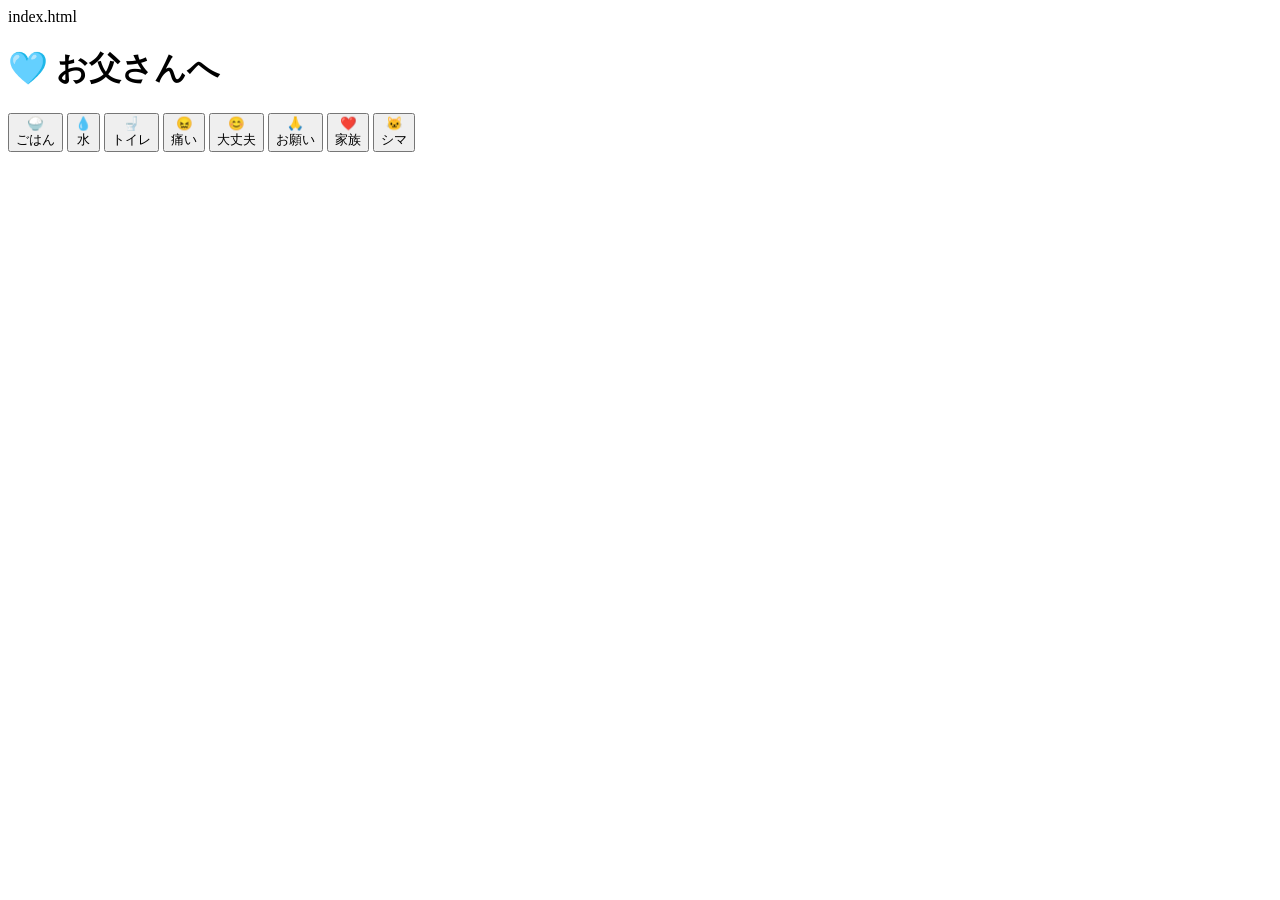
==== index.html @ d6712ca6 "Add files via upload" ====
index.html
<!DOCTYPE html>
<html lang="ja">
<head>
    <meta charset="UTF-8">
    <meta name="viewport" content="width=device-width, initial-scale=1.0">
    <title>お父さんアプリ</title>
    <link rel="stylesheet" href="style.css">
</head>
<body>

<h1>🩵 お父さんへ</h1>

<div class="container">

    <button onclick="speak('ごはんが食べたいです')">
        🍚<br>ごはん
    </button>

    <button onclick="speak('水が飲みたいです')">
        💧<br>水
    </button>

    <button onclick="speak('トイレに行きたいです')">
        🚽<br>トイレ
    </button>

    <button onclick="speak('痛いです')">
        😖<br>痛い
    </button>

    <button onclick="speak('大丈夫です')">
        😊<br>大丈夫
    </button>

    <button onclick="speak('お願いします')">
        🙏<br>お願い
    </button>

    <button onclick="speak('家族に会いたいです')">
        ❤️<br>家族
    </button>

    <button onclick="speak('シマに会いたいです')">
        🐱<br>シマ
    </button>

</div>

<script src="script.js"></script>

</body>
</html>
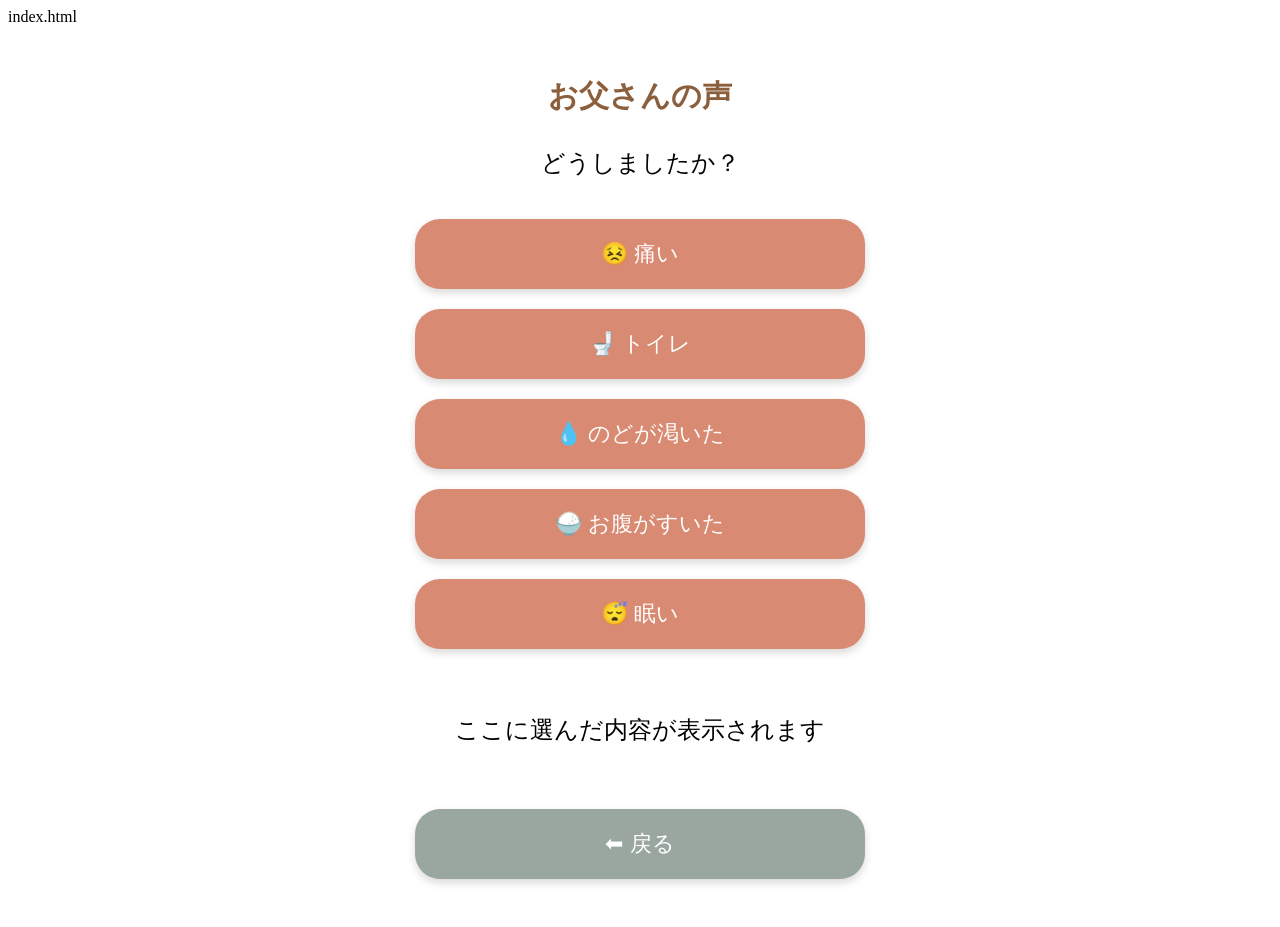
==== commit e04ae3b1: "Add files via upload" ====
--- a/index.html
+++ b/index.html
@@ -2,52 +2,72 @@
 <!DOCTYPE html>
 <html lang="ja">
 <head>
-    <meta charset="UTF-8">
-    <meta name="viewport" content="width=device-width, initial-scale=1.0">
-    <title>お父さんアプリ</title>
-    <link rel="stylesheet" href="style.css">
+<meta charset="UTF-8">
+<meta name="viewport" content="width=device-width, initial-scale=1.0">
+
+<title>お父さんの声アプリ</title>
+
+<link rel="stylesheet" href="style.css">
+
 </head>
+
 <body>
 
-<h1>🩵 お父さんへ</h1>
+<div class="app">
 
-<div class="container">
+<h1>お父さんの声</h1>
 
-    <button onclick="speak('ごはんが食べたいです')">
-        🍚<br>ごはん
-    </button>
+<p class="question">
+どうしましたか？
+</p>
 
-    <button onclick="speak('水が飲みたいです')">
-        💧<br>水
-    </button>
 
-    <button onclick="speak('トイレに行きたいです')">
-        🚽<br>トイレ
-    </button>
+<div id="menu">
 
-    <button onclick="speak('痛いです')">
-        😖<br>痛い
-    </button>
+<button onclick="showPain()">
+😣 痛い
+</button>
 
-    <button onclick="speak('大丈夫です')">
-        😊<br>大丈夫
-    </button>
+<button onclick="showToilet()">
+🚽 トイレ
+</button>
 
-    <button onclick="speak('お願いします')">
-        🙏<br>お願い
-    </button>
+<button onclick="selectMessage('💧 のどが渇いたです')">
+💧 のどが渇いた
+</button>
 
-    <button onclick="speak('家族に会いたいです')">
-        ❤️<br>家族
-    </button>
+<button onclick="selectMessage('🍚 お腹がすいたです')">
+🍚 お腹がすいた
+</button>
 
-    <button onclick="speak('シマに会いたいです')">
-        🐱<br>シマ
-    </button>
+<button onclick="selectMessage('😴 眠いです')">
+😴 眠い
+</button>
 
 </div>
+
+
+
+<div id="subMenu"></div>
+
+
+
+<div id="result">
+
+ここに選んだ内容が表示されます
+
+</div>
+
+
+<button class="back" onclick="backMenu()">
+⬅ 戻る
+</button>
+
+
+</div>
+
 
 <script src="script.js"></script>
 
 </body>
-</html>
+</html>
--- a/style.css
+++ b/style.css
@@ -0,0 +1,117 @@
+style.css
+body {
+
+    margin: 0;
+    padding: 0;
+
+    font-family:
+    "Hiragino Maru Gothic ProN",
+    "Yu Gothic",
+    sans-serif;
+
+    background: #fff7f2;
+
+    color: #5a4035;
+
+}
+
+
+.app {
+
+    max-width: 500px;
+
+    margin: auto;
+
+    padding: 30px 20px;
+
+    text-align: center;
+
+}
+
+
+
+h1 {
+
+    font-size: 30px;
+
+    color: #8b5e3c;
+
+}
+
+
+
+.question {
+
+    font-size: 24px;
+
+    margin: 30px 0;
+
+}
+
+
+
+button {
+
+    width: 90%;
+
+    padding: 20px;
+
+    margin: 10px;
+
+    border: none;
+
+    border-radius: 25px;
+
+    background: #d88b72;
+
+    color: white;
+
+    font-size: 22px;
+
+    box-shadow: 0 4px 8px rgba(0,0,0,0.15);
+
+}
+
+
+
+button:active {
+
+    transform: scale(0.95);
+
+}
+
+
+
+#subMenu {
+
+    margin-top: 20px;
+
+}
+
+
+
+#result {
+
+    margin-top: 30px;
+
+    padding: 25px;
+
+    background: white;
+
+    border-radius: 20px;
+
+    font-size: 24px;
+
+    min-height: 40px;
+
+}
+
+
+
+.back {
+
+    background: #9aa7a0;
+
+    margin-top: 30px;
+
+}
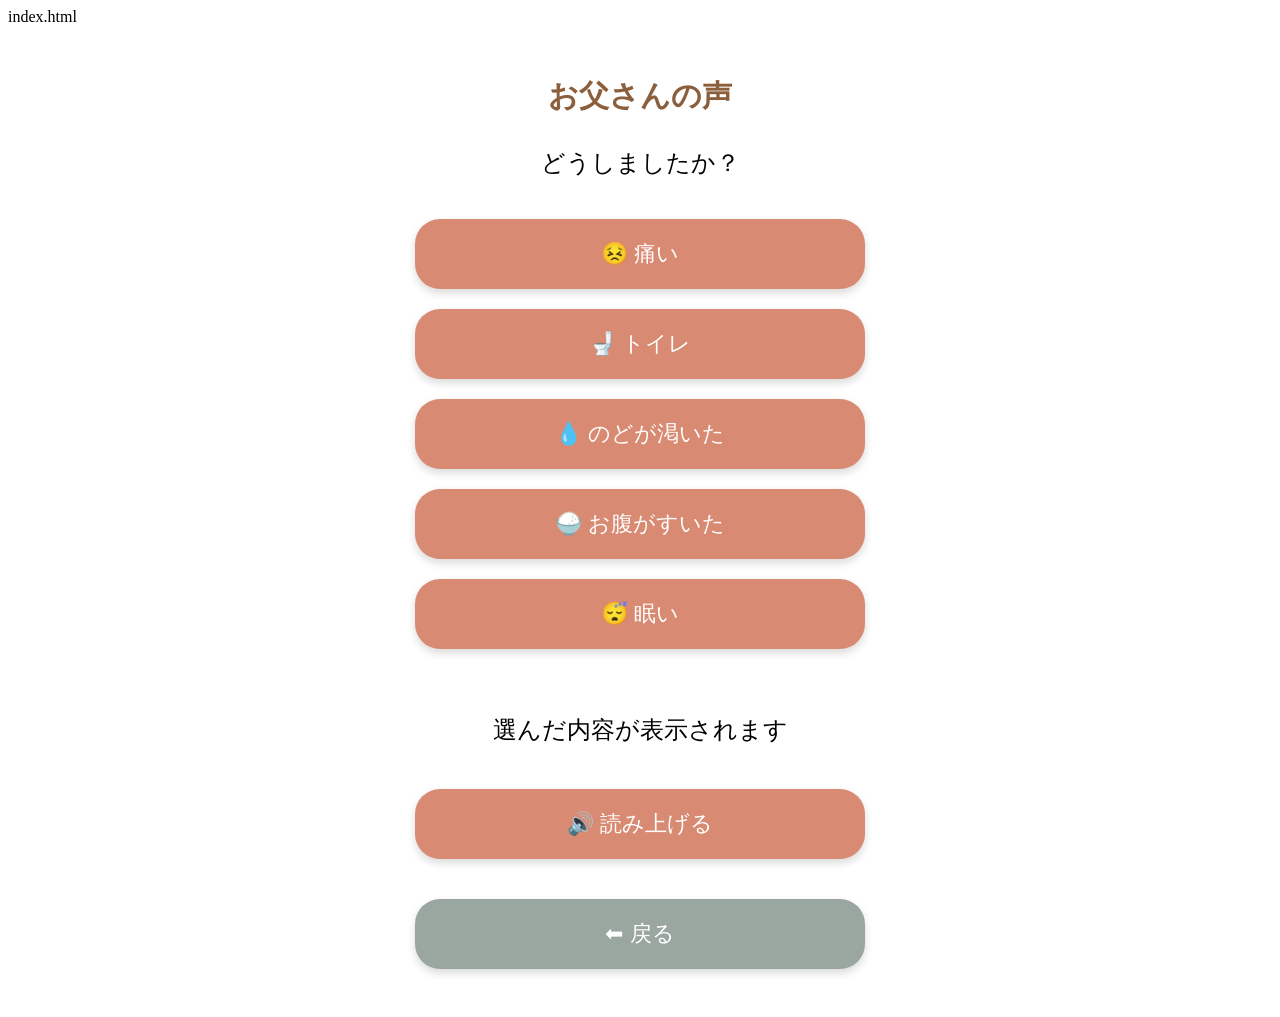
==== commit 49275b33: "Add files via upload" ====
--- a/index.html
+++ b/index.html
@@ -1,8 +1,11 @@
 index.html
 <!DOCTYPE html>
 <html lang="ja">
+
 <head>
+
 <meta charset="UTF-8">
+
 <meta name="viewport" content="width=device-width, initial-scale=1.0">
 
 <title>お父さんの声アプリ</title>
@@ -11,63 +14,84 @@
 
 </head>
 
+
 <body>
+
 
 <div class="app">
 
+
 <h1>お父さんの声</h1>
+
 
 <p class="question">
 どうしましたか？
 </p>
 
 
-<div id="menu">
 
 <button onclick="showPain()">
 😣 痛い
 </button>
 
+
 <button onclick="showToilet()">
 🚽 トイレ
 </button>
 
-<button onclick="selectMessage('💧 のどが渇いたです')">
+
+<button onclick="selectMessage('のどが渇きました')">
 💧 のどが渇いた
 </button>
 
-<button onclick="selectMessage('🍚 お腹がすいたです')">
+
+<button onclick="selectMessage('お腹がすきました')">
 🍚 お腹がすいた
 </button>
 
-<button onclick="selectMessage('😴 眠いです')">
+
+<button onclick="selectMessage('眠いです')">
 😴 眠い
 </button>
+
+
+
+<div id="subMenu">
 
 </div>
 
 
 
-<div id="subMenu"></div>
-
-
-
 <div id="result">
 
-ここに選んだ内容が表示されます
+選んだ内容が表示されます
 
 </div>
 
 
+
+<button onclick="readMessage()">
+
+🔊 読み上げる
+
+</button>
+
+
+
 <button class="back" onclick="backMenu()">
+
 ⬅ 戻る
+
 </button>
 
 
 </div>
 
 
+
 <script src="script.js"></script>
 
+
 </body>
+
 </html>
